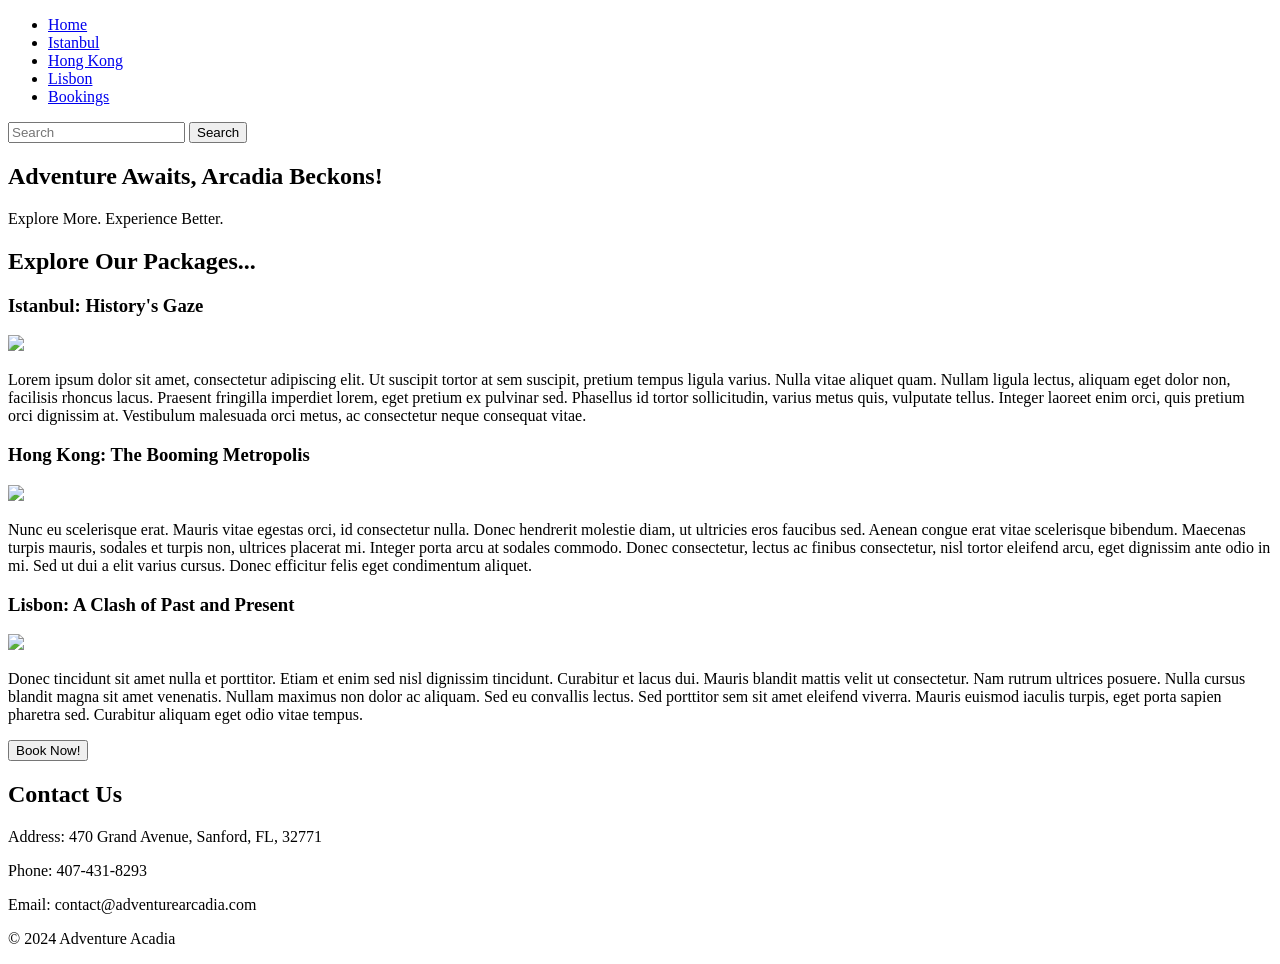
==== index.html @ ee23f16b "Rename MIS 425 Final Project Group 5/index.html to index.html" ====
<!DOCTYPE html>
<html>
<head>
    <meta charset="utf-8" />
    <meta name="viewport" content="width=device-width, initial-scale=1.0">
    <link rel="stylesheet" href="css/mainPage.css">
    <title>Adventure Arcadia</title>
</head>
    <body>
        <section>
            <header>
                <nav class="nav">
                    <ul class="navlinks">
                        <li class="link"><a href="index.html">Home</a></li>
                        <li class="link"><a href="pckg1.html">Istanbul</a></li>
                        <li class="link"><a href="pckg2.html">Hong Kong</a></li>
                        <li class="link"><a href="pckg3.html">Lisbon</a></li>
                        <li class="link"><a href="bookingForm.html">Bookings</a></li>
                    </ul>
                </nav>
            </header>
            <div class="search">
                <input class="srch" type="search" name="" placeholder="Search">
                <a href="#"> <button class="btn">Search</button></a>
            </div>
            <div class="awaits">
                <h1>Adventure Awaits, Arcadia Beckons!</h1>
                <p>Explore More. Experience Better.</p>    
            </div>
        </section>
        <main>
            <section>
                <header>
                    <h2>Explore Our Packages...</h2>
                </header>
            </section>
            <section>
                <header>
                    <h3>Istanbul: History's Gaze </h3>
                    <div>
                        <img src="images/Istanbul.jpg"> 
                    </div>
                </header>
                <article>
                    <p>
                        Lorem ipsum dolor sit amet, consectetur adipiscing elit. Ut suscipit tortor at sem suscipit, pretium tempus ligula varius. Nulla vitae aliquet quam. Nullam ligula lectus, aliquam eget dolor non, facilisis rhoncus lacus. Praesent fringilla imperdiet lorem, eget pretium ex pulvinar sed. Phasellus id tortor sollicitudin, varius metus quis, vulputate tellus. Integer laoreet enim orci, quis pretium orci dignissim at. Vestibulum malesuada orci metus, ac consectetur neque consequat vitae.
                    </p>
                </article>
            </section>
            <section>
                <header>
                    <h3>Hong Kong: The Booming Metropolis</h3>
                    <div>
                        <img src="images/HongKong.jpg"> 
                    </div>
                </header>
                <article>
                    <p>
                        Nunc eu scelerisque erat. Mauris vitae egestas orci, id consectetur nulla. Donec hendrerit molestie diam, ut ultricies eros faucibus sed. Aenean congue erat vitae scelerisque bibendum. Maecenas turpis mauris, sodales et turpis non, ultrices placerat mi. Integer porta arcu at sodales commodo. Donec consectetur, lectus ac finibus consectetur, nisl tortor eleifend arcu, eget dignissim ante odio in mi. Sed ut dui a elit varius cursus. Donec efficitur felis eget condimentum aliquet.
                    </p>
                </article>
            </section>  
            <section>
                <header>
                    <h3>Lisbon: A Clash of Past and Present</h3>
                    <div>
                        <img src="images/Lisbon.jpg"> 
                    </div>
                </header>
                <article>
                    <p>
                        Donec tincidunt sit amet nulla et porttitor. Etiam et enim sed nisl dignissim tincidunt. Curabitur et lacus dui. Mauris blandit mattis velit ut consectetur. Nam rutrum ultrices posuere. Nulla cursus blandit magna sit amet venenatis. Nullam maximus non dolor ac aliquam. Sed eu convallis lectus. Sed porttitor sem sit amet eleifend viverra. Mauris euismod iaculis turpis, eget porta sapien pharetra sed. Curabitur aliquam eget odio vitae tempus.
                    </p>
                </article>
            </section>
        </main>
        <footer>
            <div>
                <a href="bookingForm.html">
                    <button id="btn">Book Now!</button>
                </a>
            </div>
            <div>
                <h2>Contact Us</h2>
                <p>Address: 470 Grand Avenue, Sanford, FL, 32771</p>
                <p>Phone: 407-431-8293</p>
                <p>Email: contact@adventurearcadia.com</p>
            </div>
            <div>
                <p>&copy; 2024 Adventure Acadia</p>
            </div>
        </footer>
    </body>
</html>
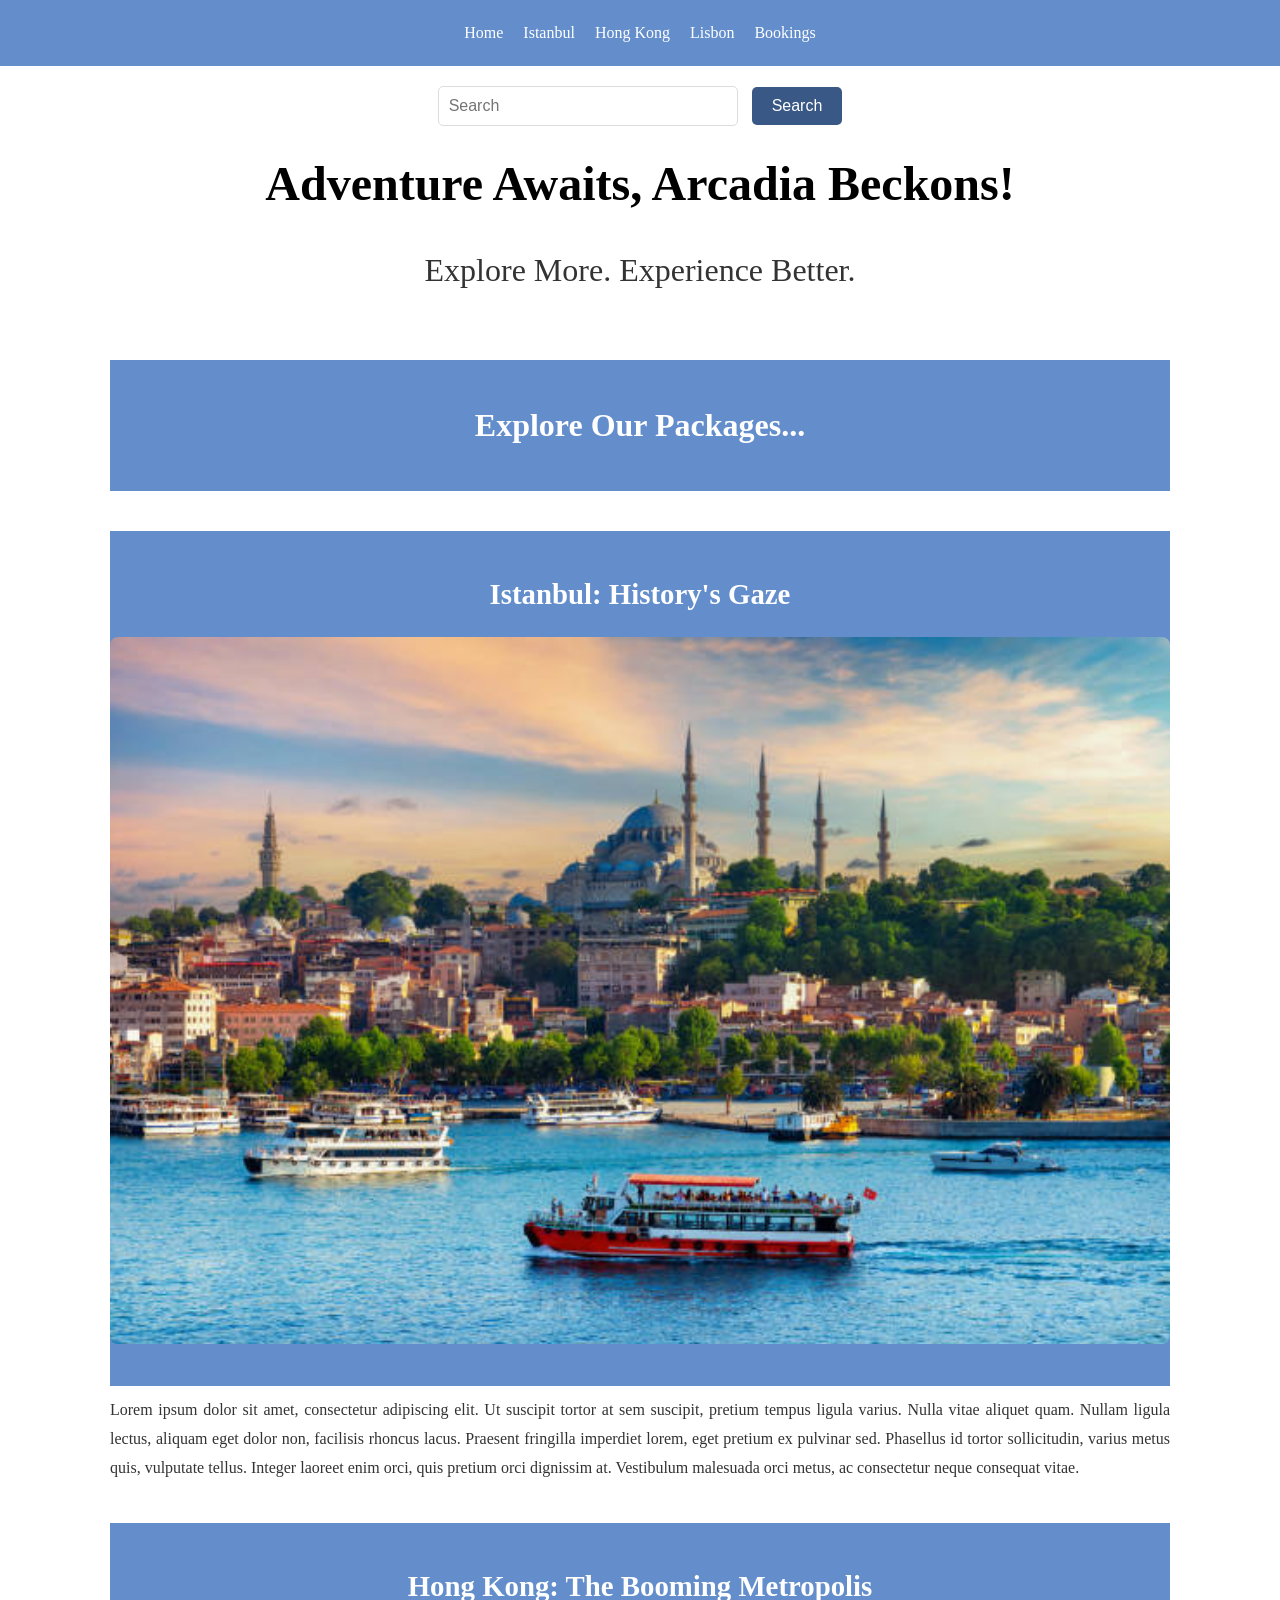
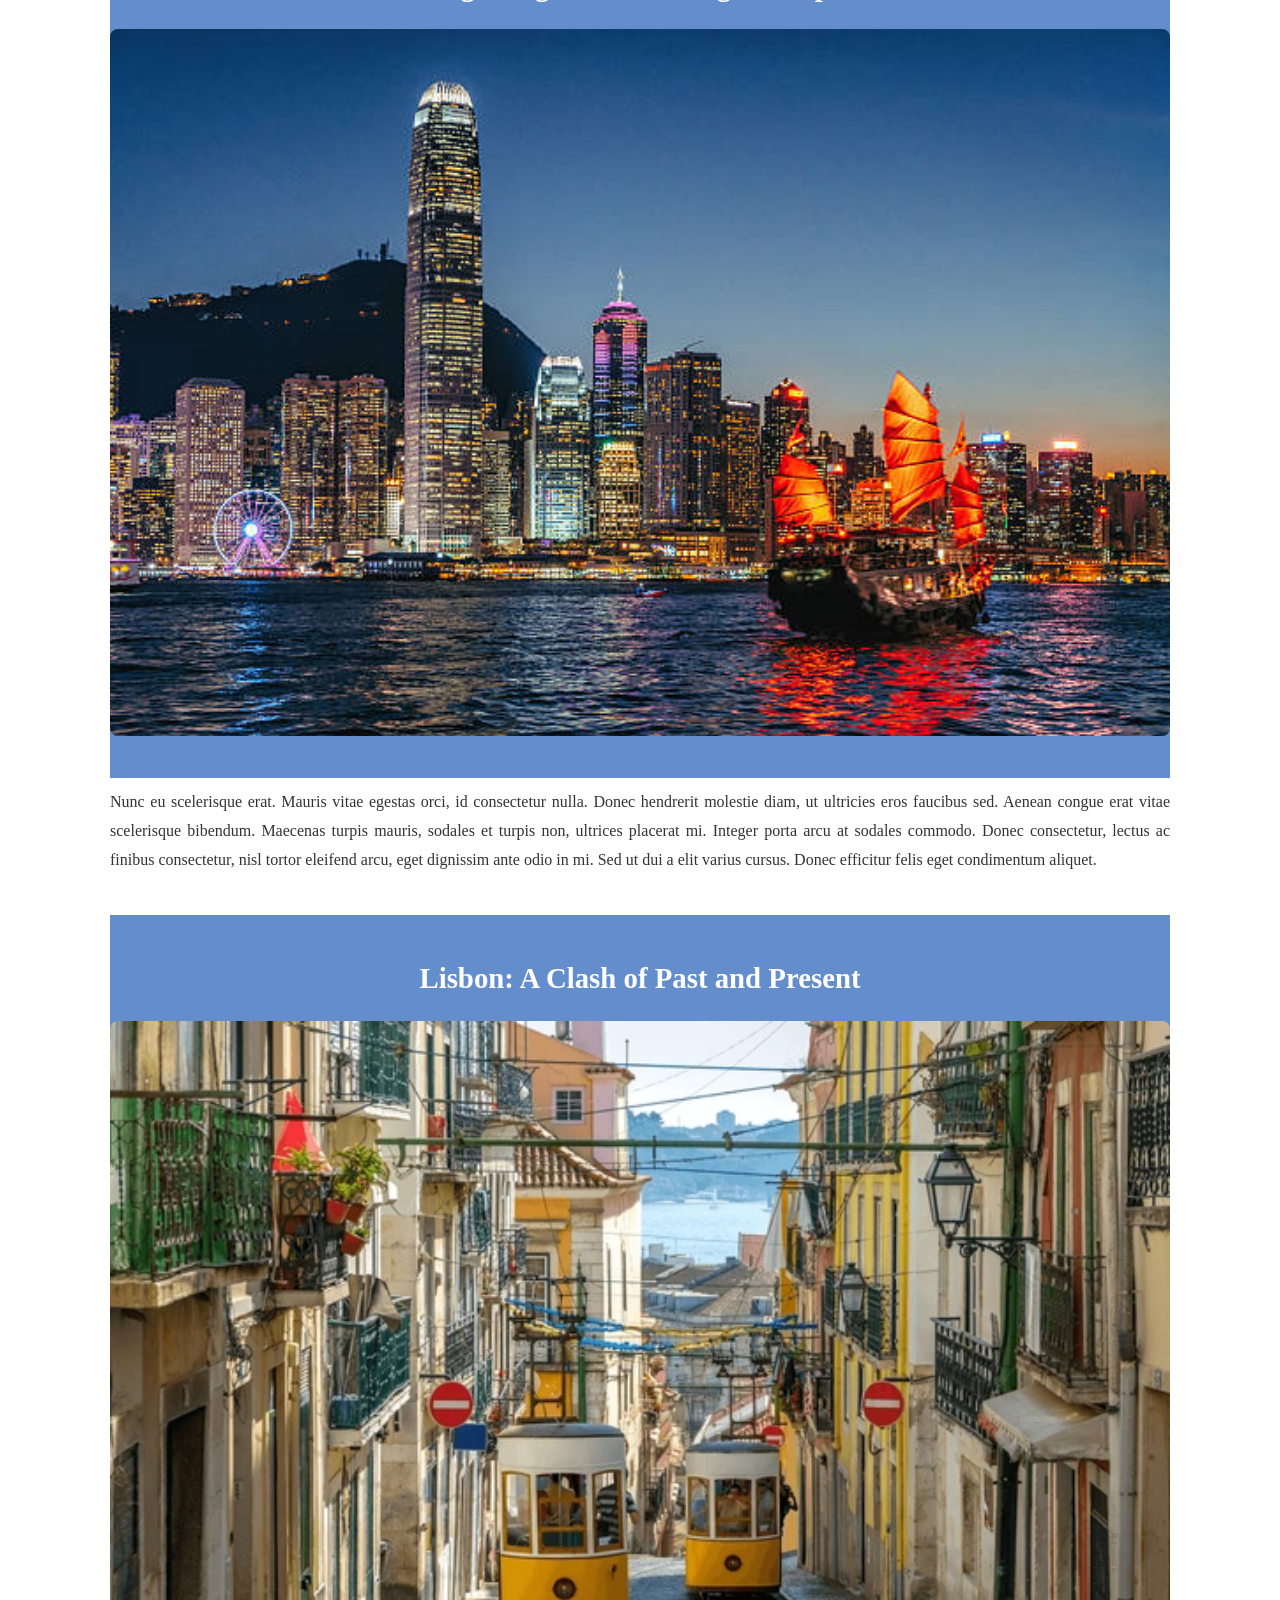
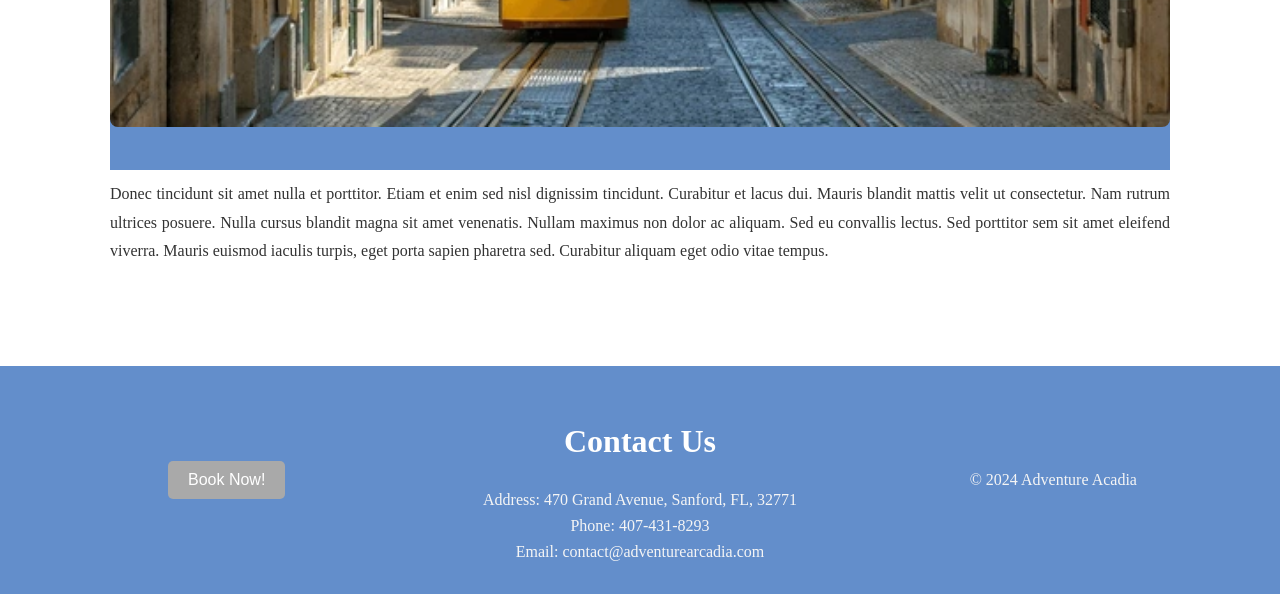
==== commit 0f7512d1: "Update index.html" ====
--- a/index.html
+++ b/index.html
@@ -1,3 +1,4 @@
+
 <!DOCTYPE html>
 <html>
 <head>
--- a/css/mainPage.css
+++ b/css/mainPage.css
@@ -0,0 +1,188 @@
+* {
+    margin: 0;
+    padding: 0;
+    box-sizing: border-box;
+}
+
+body {
+    font-family: Georgia, serif;
+    color: black;
+    background-color: white;
+    line-height: 1.6;
+}
+
+header {
+    background: #638ECB;
+    color: white;
+    text-align: center;
+    padding: 20px 0;
+}
+
+.navlinks {
+    list-style: none;
+    display: flex;
+    justify-content: center;
+    gap: 20px;
+}
+
+.navlinks li a {
+    font-size: 1rem;
+    color: white;
+    text-decoration: none;
+    transition: color 0.3s;
+}
+
+.navlinks li a:hover {
+    color: #395886;
+}
+
+.search {
+    text-align: center;
+    margin-top: 20px;
+}
+
+.srch {
+    padding: 10px;
+    font-size: 1rem;
+    width: 300px;
+    margin-right: 10px;
+    border: 1px solid #ddd;
+    border-radius: 5px;
+}
+
+.btn {
+    background-color: #395886;
+    color: white;
+    padding: 10px 20px;
+    font-size: 1rem;
+    border: none;
+    border-radius: 5px;
+    cursor: pointer;
+}
+
+.btn:hover {
+    background-color: #638ECB;
+}
+
+h1 {
+    font-size: 3rem;
+    margin-top: 20px;
+    text-align: center;
+}
+
+.awaits p {
+    font-size: 2rem;
+    margin-top: 20px;
+    text-align: center;
+}
+
+.price {
+    font-weight: bold;
+}
+
+h2 {
+    font-size: 2rem;
+    color: white;
+    margin: 20px 0;
+    text-align: center;
+}
+
+h3 {
+    font-size: 1.8rem;
+    margin: 20px 0;
+    text-align: center;
+}
+
+section img {
+    width: 100%;
+    height: auto;
+    border-radius: 8px;
+    margin-bottom: 15px;
+    transition: transform 0.2s ease-in-out;
+}
+
+section img:hover {
+    transform: scale(1.05);
+}
+
+main {
+    max-width: 1100px;
+    margin: 40px auto;
+    padding: 20px;
+}
+
+section {
+    margin-bottom: 40px;
+}
+
+section p {
+    font-size: 1rem;
+    color: #333;
+    line-height: 1.8;
+    text-align: justify;
+    margin-top: 10px;
+}
+
+footer {
+    background: #638ECB;
+    color: #f5f5f5;
+    padding: 30px 20px;
+    display: flex;
+    justify-content: space-between;
+    align-items: center;
+    flex-wrap: wrap;
+    text-align: center;
+}
+
+footer div {
+    flex: 1;
+    text-align: center;
+}
+
+footer button {
+    background-color: darkgray;
+    border: none;
+    padding: 10px 20px;
+    color: white;
+    font-size: 1rem;
+    border-radius: 5px;
+    cursor: pointer;
+    transition: background 0.3s;
+}
+
+footer button:hover {
+    background-color: #395886;
+}
+
+@media (max-width: 768px) {
+    .navlinks {
+        flex-direction: column;
+        align-items: center;
+        gap: 10px;
+    }
+
+    main {
+        padding: 10px;
+    }
+
+    h1 {
+        font-size: 2.5rem;
+    }
+
+    section {
+        padding: 0 10px;
+    }
+
+    footer {
+        flex-direction: column;
+        text-align: center;
+    }
+
+    footer div {
+        text-align: center;
+    }
+
+    footer button {
+        margin-top: 20px;
+    }
+}
